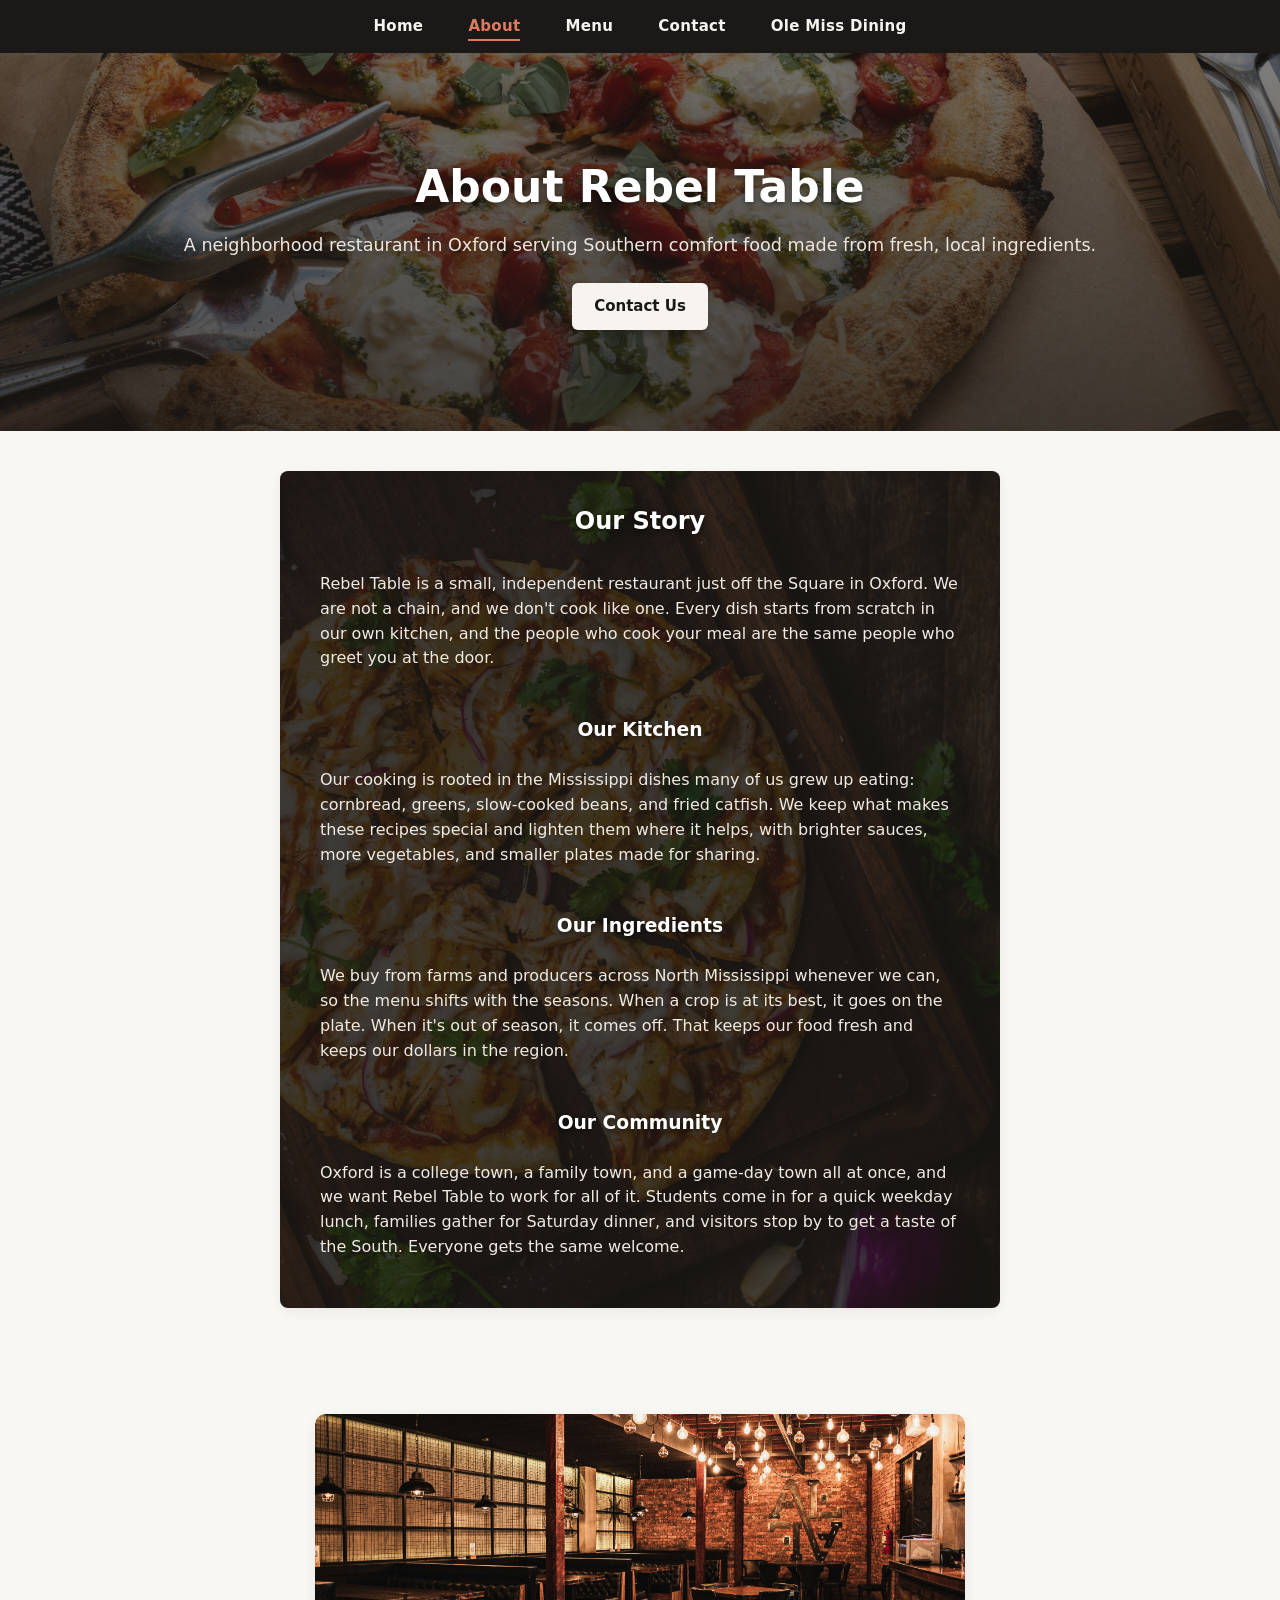
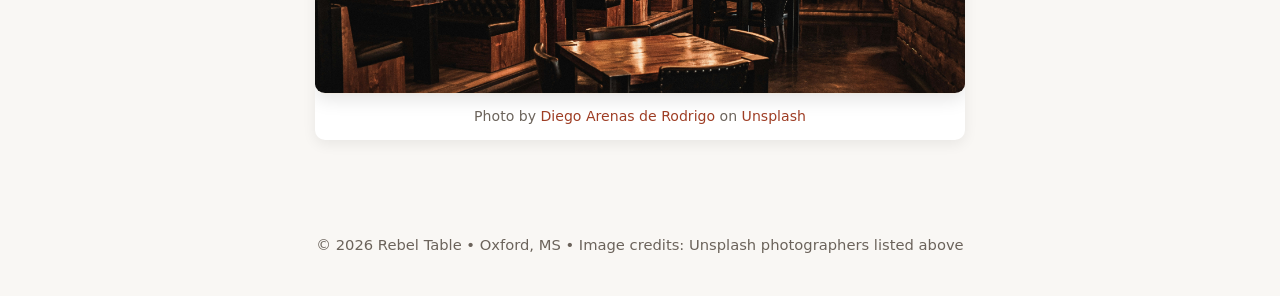
==== about.html @ 62b44683 "Add 'about-hero' class to hero header" ====
<!doctype html>
<html lang="en">
<head>
  <meta charset="utf-8">
  <title>About Us | Rebel Table</title>
  <meta name="viewport" content="width=device-width, initial-scale=1">
  <link href="css/styles.css" rel="stylesheet">
  <script src="js/main.js" defer></script>
</head>

<body>

<!-- ================= NAVIGATION ================= -->
<nav class="site-nav main-nav" aria-label="Primary">
  <ul>
    <li><a href="index.html">Home</a></li>
    <li><a href="about.html" class="active">About</a></li>
    <li><a href="menu.html">Menu</a></li>
    <li><a href="form.html">Contact</a></li>
    <li>
      <a href="https://olemiss.edu/student-life/campus-living/dining/"
         target="_blank" rel="noopener noreferrer">
         Ole Miss Dining
      </a>
    </li>
  </ul>
</nav>

<!-- ================= HERO SECTION ================= -->
<header class="hero about-hero">
  <h1>About Rebel Table</h1>
  <p>A neighborhood restaurant in Oxford serving Southern comfort food made from fresh, local ingredients.</p>
  <a class="btn" href="form.html">Contact Us</a>
</header>

<main>

  <!-- ================= ABOUT SECTION ================= -->
<section class="about-section about-story">
    <h2>Our Story</h2>
    <p>
      Rebel Table is a small, independent restaurant just off the Square in Oxford. We are not
      a chain, and we don't cook like one. Every dish starts from scratch in our own kitchen,
      and the people who cook your meal are the same people who greet you at the door.
    </p>

    <h3>Our Kitchen</h3>
    <p>
      Our cooking is rooted in the Mississippi dishes many of us grew up eating: cornbread,
      greens, slow-cooked beans, and fried catfish. We keep what makes these recipes special and
      lighten them where it helps, with brighter sauces, more vegetables, and smaller plates
      made for sharing.
    </p>

    <h3>Our Ingredients</h3>
    <p>
      We buy from farms and producers across North Mississippi whenever we can, so the menu
      shifts with the seasons. When a crop is at its best, it goes on the plate. When it's out
      of season, it comes off. That keeps our food fresh and keeps our dollars in the region.
    </p>

    <h3>Our Community</h3>
    <p>
      Oxford is a college town, a family town, and a game-day town all at once, and we want
      Rebel Table to work for all of it. Students come in for a quick weekday lunch, families
      gather for Saturday dinner, and visitors stop by to get a taste of the South. Everyone
      gets the same welcome.
    </p>
  </section>

  <!-- ================= GALLERY SECTION ================= -->
  <section class="gallery" aria-label="Restaurant photo">
    <figure>
      <img src="images/About_2.jpg"
           alt="Cozy restaurant interior with exposed brick walls and warm lighting">

      <figcaption>
        Photo by
        <a href="https://unsplash.com/@diegoarenasderodrigo"
           target="_blank" rel="noopener noreferrer">
          Diego Arenas de Rodrigo
        </a>
        on
        <a href="https://unsplash.com/photos/cozy-restaurant-interior-with-warm-lighting-and-exposed-brick-1SuTQ2sR88g"
           target="_blank" rel="noopener noreferrer">
          Unsplash
        </a>
      </figcaption>
    </figure>
  </section>

</main>

<!-- ================= FOOTER ================= -->
<footer>
  © 2026 Rebel Table • Oxford, MS • Image credits: Unsplash photographers listed above
</footer>

</body>
</html>
---- css/styles.css ----
/* base & reset */
*,
*::before,
*::after {
  box-sizing: border-box;
}

html,
body {
  height: 100%;
}

body {
  margin: 0;
  font-family: system-ui, -apple-system, Segoe UI, Roboto, Arial, sans-serif;
  line-height: 1.55;
  color: #24211e;
  background: #f9f7f4;
}

img {
  max-width: 100%;
  display: block;
}

a {
  color: #9e3d24;
  text-decoration: none;
}

a:hover {
  text-decoration: underline;
}

/* utilities */
.center {
  text-align: center;
}

.rounded-img {
  border-radius: 10px;
}

.sr-only {
  position: absolute;
  width: 1px;
  height: 1px;
  padding: 0;
  margin: -1px;
  overflow: hidden;
  clip: rect(0, 0, 1px, 1px);
  white-space: nowrap;
  border: 0;
}

.container {
  max-width: 960px;
  margin: 0 auto;
  padding: 24px;
}

/* navigation */
nav,
.site-nav {
  background: #1b1917;
  position: sticky;
  top: 0;
  z-index: 10;
}

nav a,
.site-nav a {
  color: #f7f4ef;
  font-weight: 600;
}

nav a:hover,
.site-nav a:hover {
  opacity: 0.85;
}

.site-nav.main-nav {
  padding: 14px 0;
  text-align: center;
}

.site-nav.main-nav ul {
  list-style: none;
  margin: 0;
  padding: 0;
}

.site-nav.main-nav li {
  display: inline-block;
  margin: 0 20px;
}

.site-nav.main-nav a {
  font-size: 15px;
  letter-spacing: 0.02em;
}

.site-nav.main-nav a.active {
  color: #e07a5f;
  border-bottom: 2px solid #e07a5f;
  padding-bottom: 4px;
}

.site-nav.main-nav a.active:hover {
  text-decoration: none;
}

/* hero */
.hero {
  background:
    linear-gradient(180deg, rgba(27, 25, 23, 0.55), rgba(27, 25, 23, 0.78)),
    url("../images/hero-dish.jpg") center / cover no-repeat;
  color: #fff;
  text-align: center;
  padding: 84px 20px;
  min-height: 42vh;
  display: flex;
  flex-direction: column;
  justify-content: center;
  align-items: center;
}

.hero h1 {
  font-size: clamp(28px, 5vw, 44px);
  margin: 0 0 10px;
  text-shadow: 0 2px 6px rgba(0, 0, 0, 0.45);
}

.hero p {
  font-size: 1.1rem;
  margin: 0 0 24px;
  color: #ede7df;
}

/* buttons */
.btn,
button[type="submit"] {
  display: inline-block;
  padding: 12px 22px;
  border: 0;
  border-radius: 6px;
  color: #fff;
  background: #b5462a;
  box-shadow: 0 3px 10px rgba(0, 0, 0, 0.14);
  cursor: pointer;
  font-weight: 600;
  font-size: 15px;
  transition: background 0.2s ease, transform 0.15s ease;
}

.btn:hover,
button[type="submit"]:hover {
  background: #96371f;
  text-decoration: none;
}

.hero .btn {
  background: #f7f4ef;
  color: #1b1917;
}

.hero .btn:hover {
  background: #e8e1d7;
  color: #1b1917;
}

/* content cards */
.about-section,
.hours-section,
.menu-section {
  background: #fff;
  padding: 32px 40px;
  margin: 40px auto;
  border-radius: 8px;
  box-shadow: 0 4px 14px rgba(0, 0, 0, 0.06);
  width: 85%;
  max-width: 720px;
  text-align: left;
  display: flex;
  flex-direction: column;
  align-items: center;
}

.about-section h1,
.hours-section h2,
.menu-section h1 {
  margin: 0 0 20px;
  color: #24211e;
  text-align: center;
}

.about-section {
  background:
    linear-gradient(135deg, rgba(24, 21, 18, 0.72), rgba(24, 21, 18, 0.45)),
    url("../images/about_bg.jpg") center / cover no-repeat;
  color: #f7f4ef;
}

.about-section h1 {
  color: #fff;
  text-shadow: 0 2px 5px rgba(0, 0, 0, 0.5);
}

.about-section p {
  color: #efeae2;
}

/* about page story card (about.html only) */
.about-story {
  background:
    linear-gradient(135deg, rgba(24, 21, 18, 0.85), rgba(24, 21, 18, 0.80)),
    url("../images/about_bg.jpg") center / cover no-repeat;
  align-items: stretch;
}

.about-story h2,
.about-story h3 {
  color: #fff;
  text-align: center;
  text-shadow: 0 2px 5px rgba(0, 0, 0, 0.5);
}

.about-story h2 {
  margin: 0 0 16px;
}

.about-story h3 {
  margin: 28px 0 8px;
}

/* tables */
.table-wrap {
  overflow-x: auto;
  width: 100%;
}

table {
  width: 100%;
  border-collapse: collapse;
  background: #fff;
  border-radius: 8px;
  overflow: hidden;
  margin: 16px 0;
}

thead th {
  background: #f2ede6;
  color: #24211e;
  text-align: left;
  padding: 12px 14px;
  font-weight: 700;
}

tbody td {
  border-top: 1px solid #ebe5dc;
  padding: 12px 14px;
}

tbody tr:nth-child(even) {
  background: #fcfaf7;
}

/* contact form */
form {
  background: #fff;
  width: min(460px, 92vw);
  margin: 24px auto 40px;
  padding: 30px;
  border-radius: 10px;
  box-shadow: 0 6px 20px rgba(0, 0, 0, 0.06);
}

label {
  display: block;
  font-weight: 600;
  font-size: 14px;
  margin: 10px 0 6px;
  color: #36312c;
}

input[type="text"],
input[type="email"],
input[type="password"],
input[type="tel"],
textarea {
  display: block;
  width: 100%;
  padding: 10px 12px;
  border: 1px solid #d8d0c5;
  border-radius: 6px;
  background: #fcfbfa;
  font-family: inherit;
  font-size: 15px;
  margin-bottom: 14px;
}

input:focus,
textarea:focus {
  outline: none;
  background: #fff;
  border-color: #b5462a;
  box-shadow: 0 0 0 3px rgba(181, 70, 42, 0.14);
}

input:user-invalid {
  border-color: #c93b3b;
}

textarea {
  resize: vertical;
}

form button[type="submit"] {
  width: 100%;
  margin-top: 8px;
}

.form-feedback {
  margin-top: 14px;
  padding: 12px 14px;
  border-radius: 6px;
  background: #eef6f0;
  color: #235332;
  font-size: 14px;
  border: 1px solid #c7e0ce;
  display: none;
}

.form-feedback.visible {
  display: block;
}

/* figures & photo cards */
figure {
  text-align: center;
  margin: 30px auto;
}

figure img {
  width: 90%;
  max-width: 900px;
  border-radius: 10px;
  box-shadow: 0 6px 18px rgba(0, 0, 0, 0.1);
}

figcaption {
  font-size: 0.88rem;
  color: #6b635b;
  margin-top: 8px;
}

.gallery {
  display: flex;
  justify-content: center;
  align-items: flex-start;
  gap: 20px;
  flex-wrap: wrap;
  padding: 36px 20px;
}

.gallery figure,
.menu-photo figure {
  background: #fff;
  border-radius: 10px;
  box-shadow: 0 4px 14px rgba(0, 0, 0, 0.07);
  overflow: hidden;
  text-align: center;
}

.gallery figure {
  max-width: 650px;
  flex: 1 1 45%;
}

.menu-photo {
  width: 85%;
  max-width: 720px;
  margin: 40px auto;
}

.menu-photo figure {
  padding-bottom: 8px;
}

.gallery img {
  width: 100%;
  height: 280px;
  object-fit: cover;
  border-bottom: 1px solid #efeae2;
}

.menu-photo img {
  width: 100%;
  height: 340px;
  object-fit: cover;
  display: block;
  border-bottom: 1px solid #efeae2;
}

.gallery figcaption,
.menu-photo figcaption {
  padding: 12px;
  margin-top: 0;
}

/* daily special card */
.special-card {
  background: #fff;
  padding: 26px;
  margin: 30px auto;
  text-align: center;
  border-radius: 10px;
  box-shadow: 0 4px 14px rgba(0, 0, 0, 0.07);
  max-width: 600px;
}

/* thank you page */
.thankyou-wrapper {
  min-height: 80vh;
  display: flex;
  justify-content: center;
  align-items: center;
  text-align: center;
  background-color: #f9f7f4;
}

.thankyou-card {
  background-color: #fff;
  padding: 48px 56px;
  border-radius: 10px;
  box-shadow: 0 6px 20px rgba(0, 0, 0, 0.07);
  max-width: 580px;
  width: 90%;
}

.thankyou-card h1 {
  color: #24211e;
  margin-bottom: 14px;
  font-size: 2rem;
}

.thankyou-card p {
  color: #5c544d;
  margin-bottom: 24px;
  font-size: 1rem;
}

/* footer */
footer {
  color: #6b635b;
  text-align: center;
  padding: 28px 16px 40px;
  font-size: 0.92rem;
}

@media (max-width: 640px) {
  .container {
    padding: 18px;
  }

  .site-nav.main-nav li {
    margin: 0 10px;
  }

  .gallery img {
    height: 220px;
  }

  .menu-photo img {
    height: 240px;
  }
}
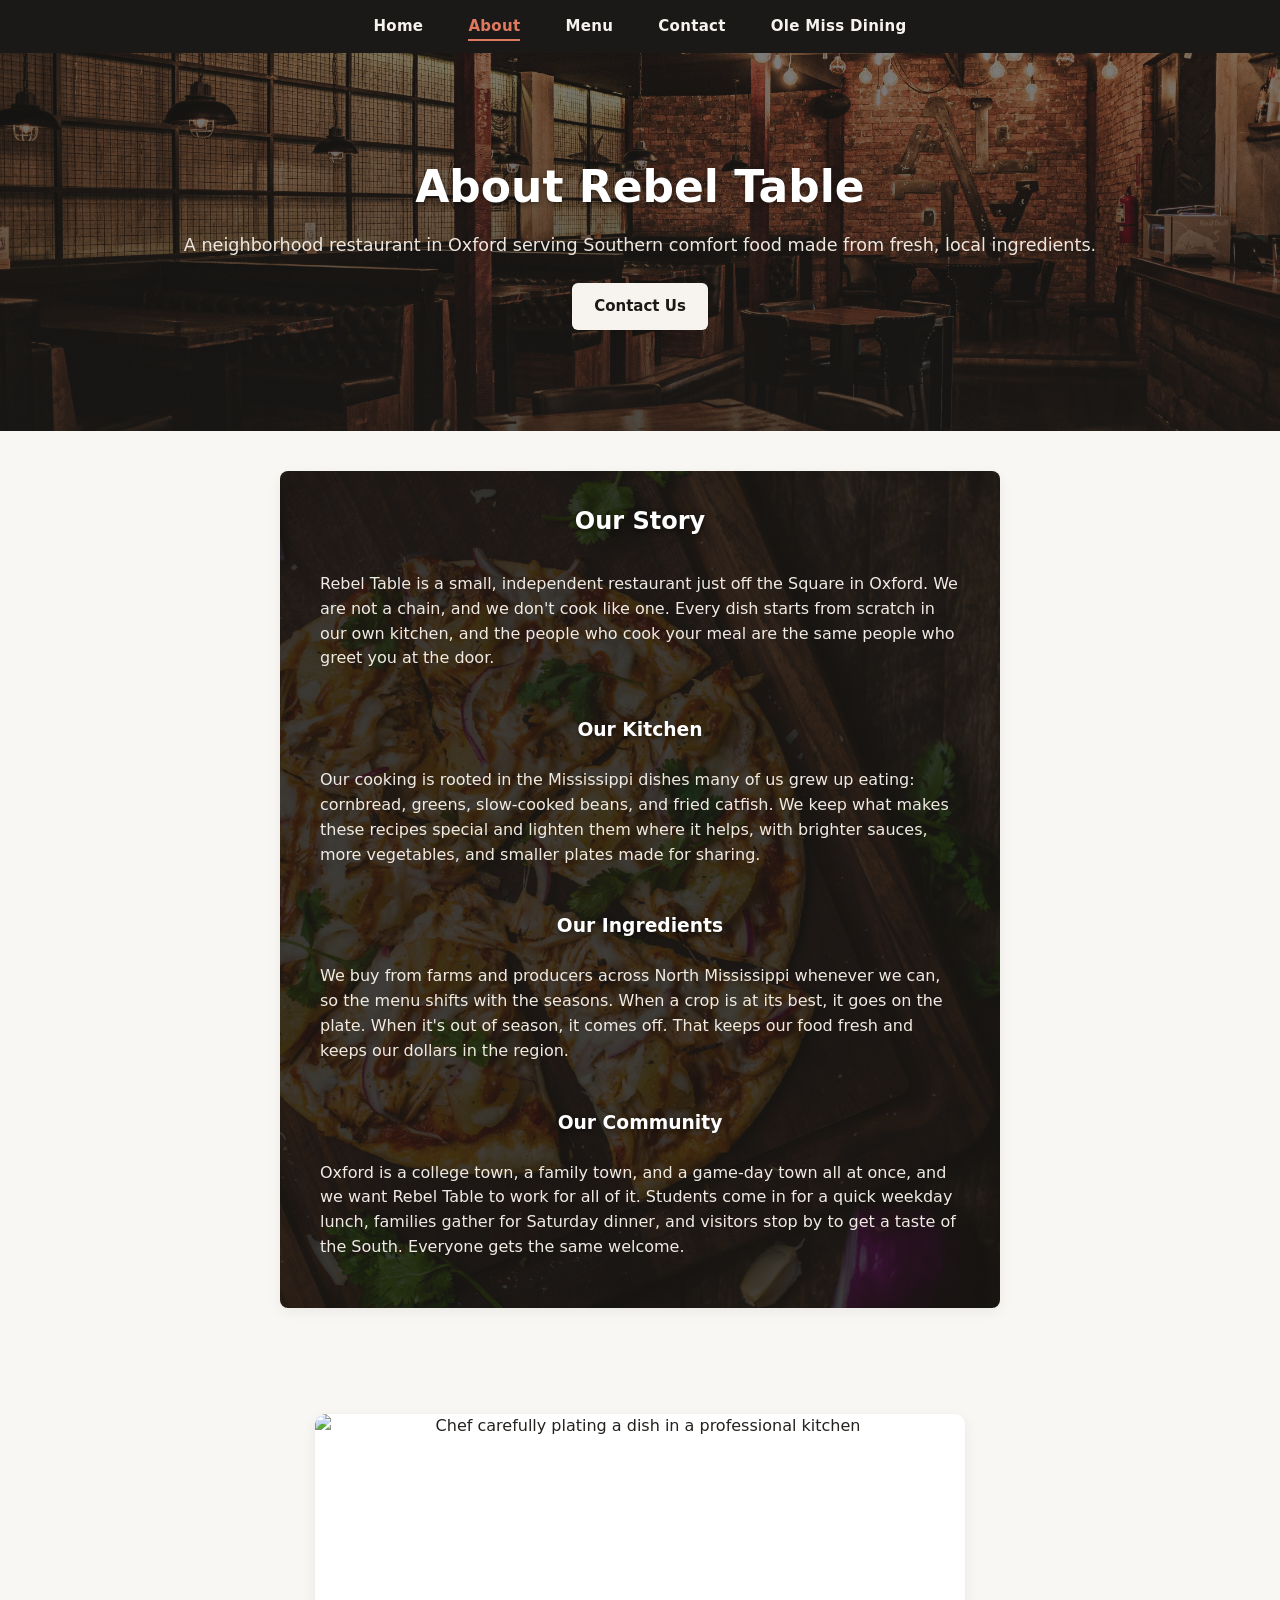
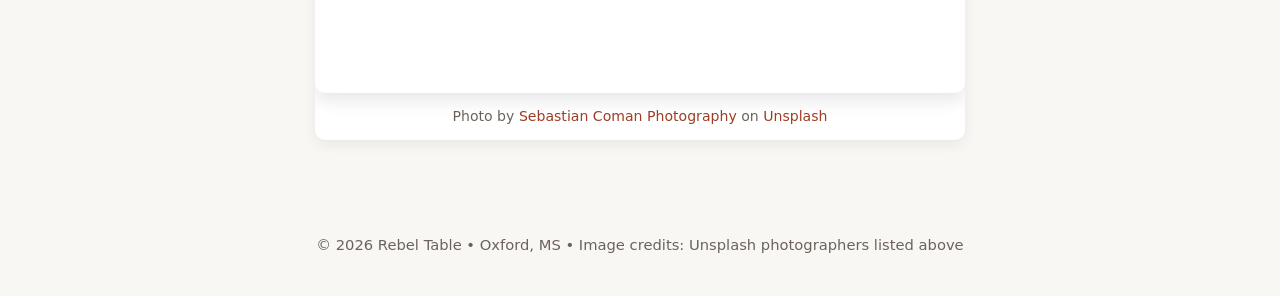
==== commit e20280b9: "Replace restaurant image and update photo credit Updated the gallery section with a new image and ch" ====
--- a/about.html
+++ b/about.html
@@ -71,22 +71,22 @@
   <!-- ================= GALLERY SECTION ================= -->
   <section class="gallery" aria-label="Restaurant photo">
     <figure>
-      <img src="images/About_2.jpg"
-           alt="Cozy restaurant interior with exposed brick walls and warm lighting">
+  <img src="images/About_Chef.jpg"
+       alt="Chef carefully plating a dish in a professional kitchen">
 
-      <figcaption>
-        Photo by
-        <a href="https://unsplash.com/@diegoarenasderodrigo"
-           target="_blank" rel="noopener noreferrer">
-          Diego Arenas de Rodrigo
-        </a>
-        on
-        <a href="https://unsplash.com/photos/cozy-restaurant-interior-with-warm-lighting-and-exposed-brick-1SuTQ2sR88g"
-           target="_blank" rel="noopener noreferrer">
-          Unsplash
-        </a>
-      </figcaption>
-    </figure>
+  <figcaption>
+    Photo by
+    <a href="https://unsplash.com/@sebastiancoman"
+       target="_blank" rel="noopener noreferrer">
+      Sebastian Coman Photography
+    </a>
+    on
+    <a href="https://unsplash.com/photos/person-putting-food-on-plate-cQbOSRpElxw"
+       target="_blank" rel="noopener noreferrer">
+      Unsplash
+    </a>
+  </figcaption>
+</figure>
   </section>
 
 </main>
--- a/css/styles.css
+++ b/css/styles.css
@@ -123,6 +123,12 @@
   flex-direction: column;
   justify-content: center;
   align-items: center;
+}
+
+.about-hero {
+  background:
+    linear-gradient(180deg, rgba(27, 25, 23, 0.55), rgba(27, 25, 23, 0.78)),
+    url("../images/About_2.jpg") center / cover no-repeat;
 }
 
 .hero h1 {
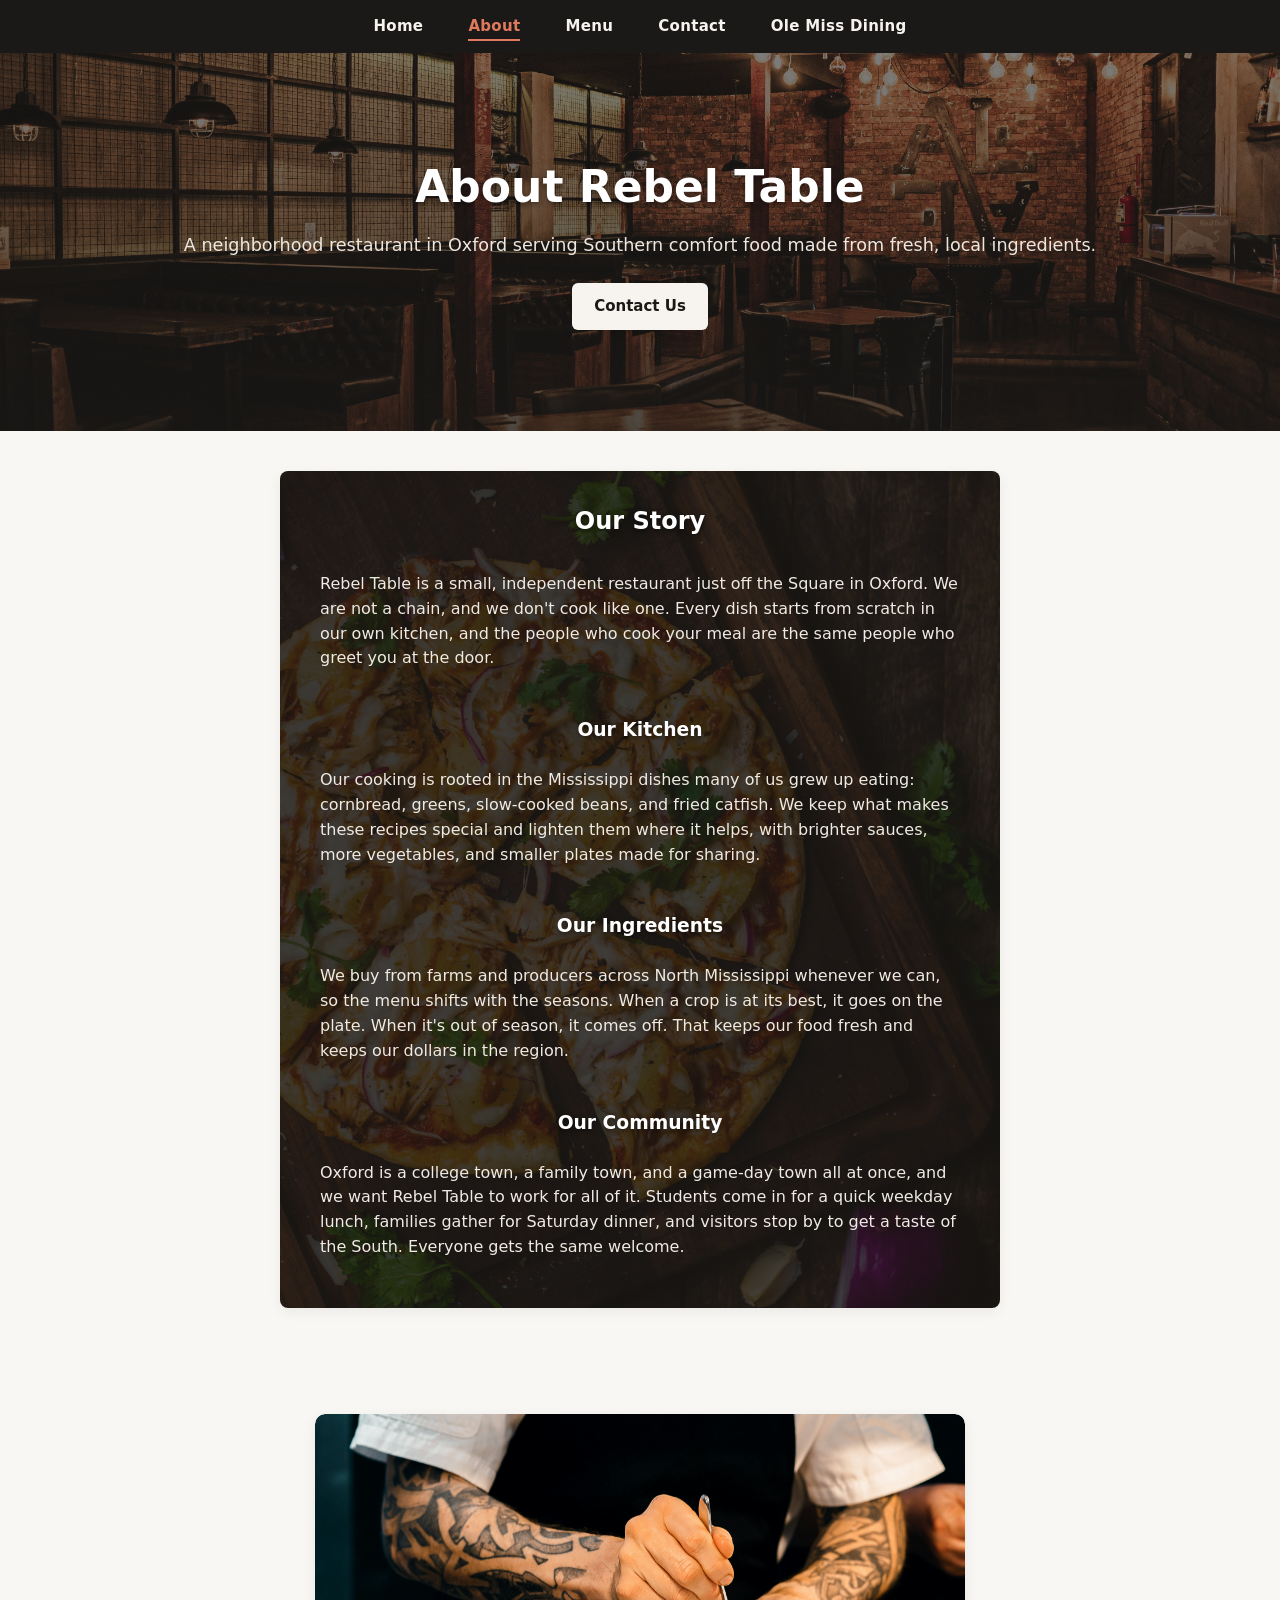
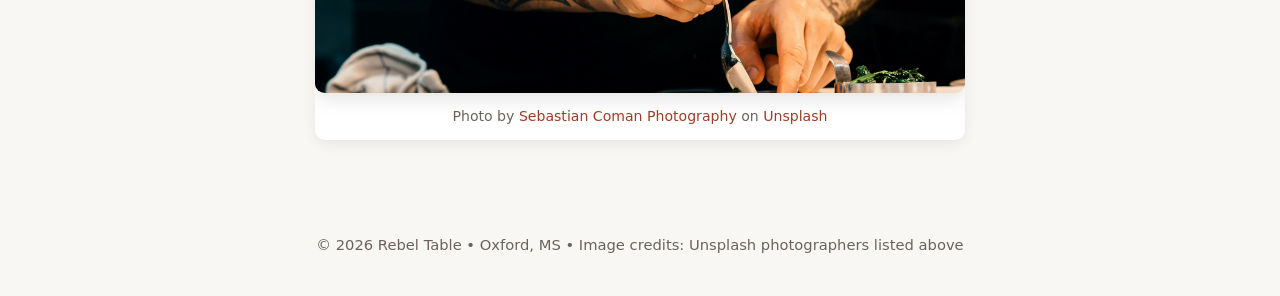
==== commit e5358455: "Fix image source for chef's photo in about.html" ====
--- a/about.html
+++ b/about.html
@@ -71,7 +71,7 @@
   <!-- ================= GALLERY SECTION ================= -->
   <section class="gallery" aria-label="Restaurant photo">
     <figure>
-  <img src="images/About_Chef.jpg"
+  <img src="images/About_Chefs.jpg"
        alt="Chef carefully plating a dish in a professional kitchen">
 
   <figcaption>
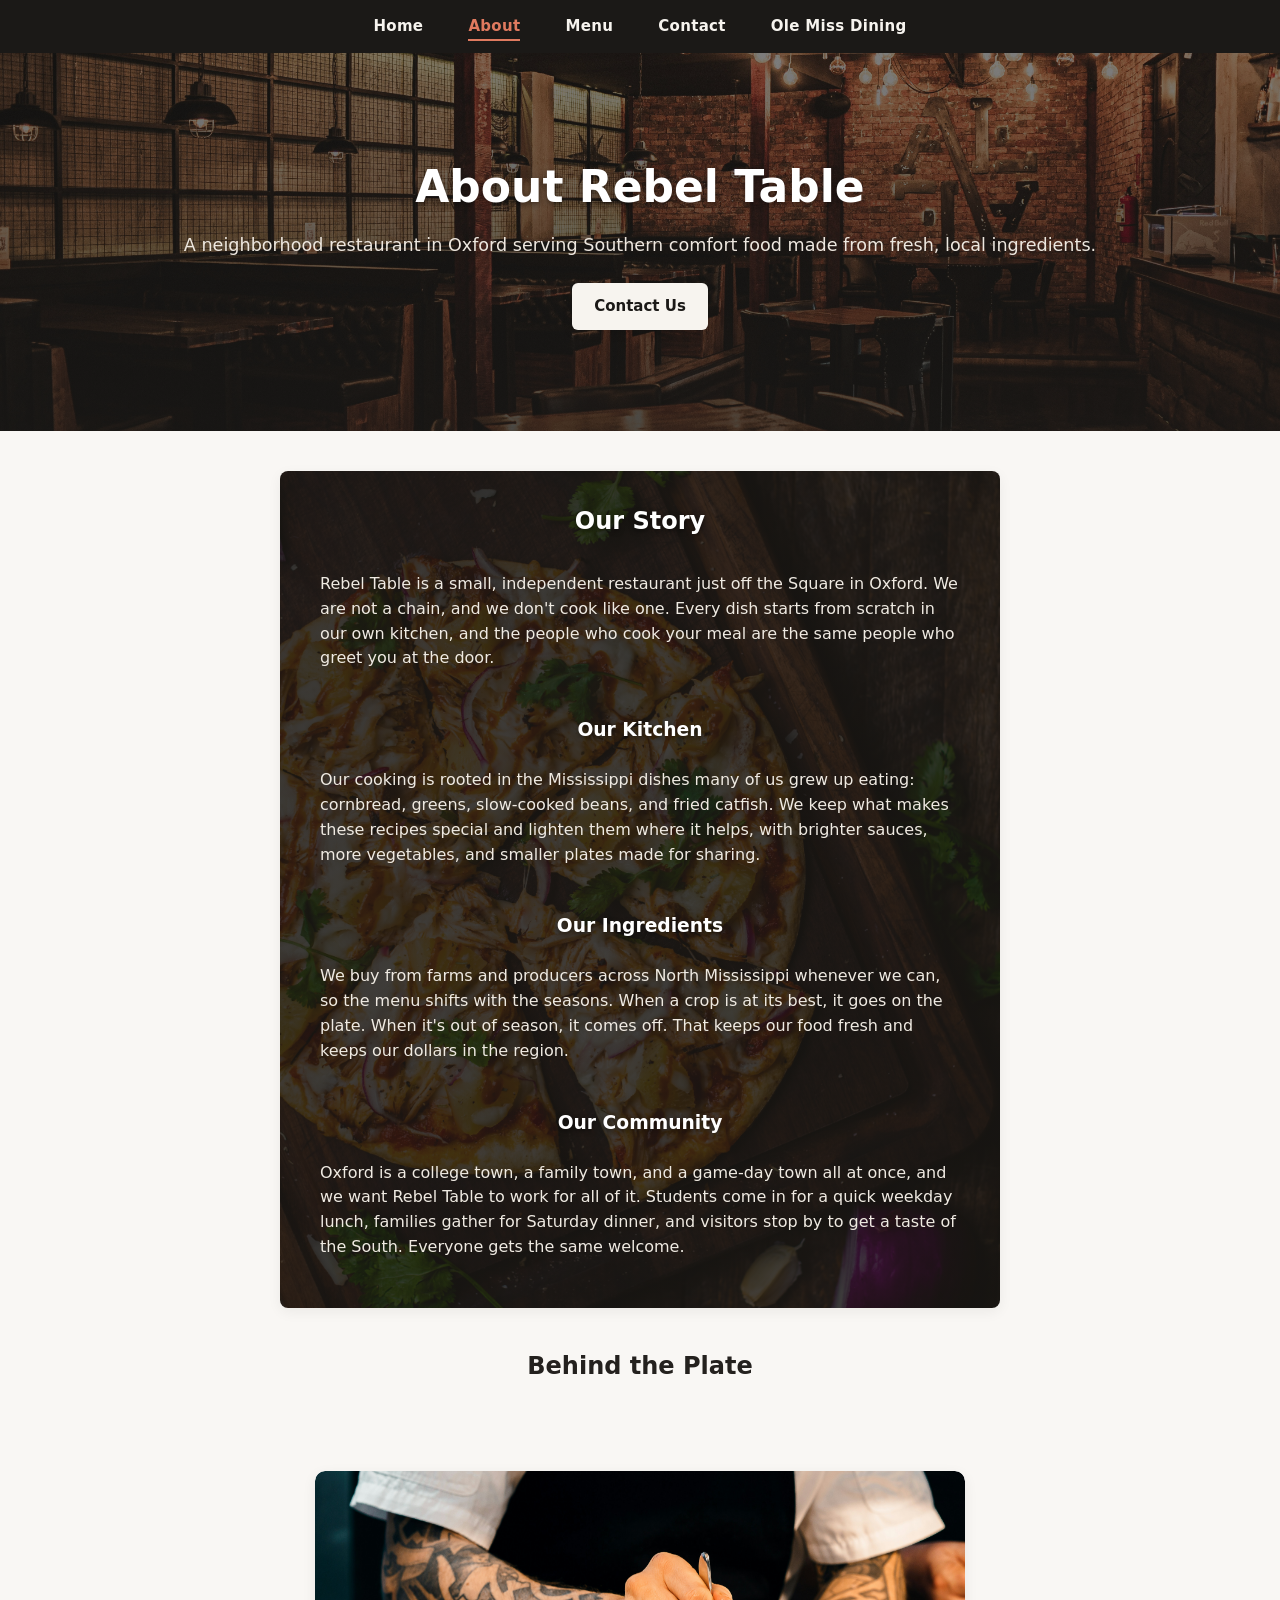
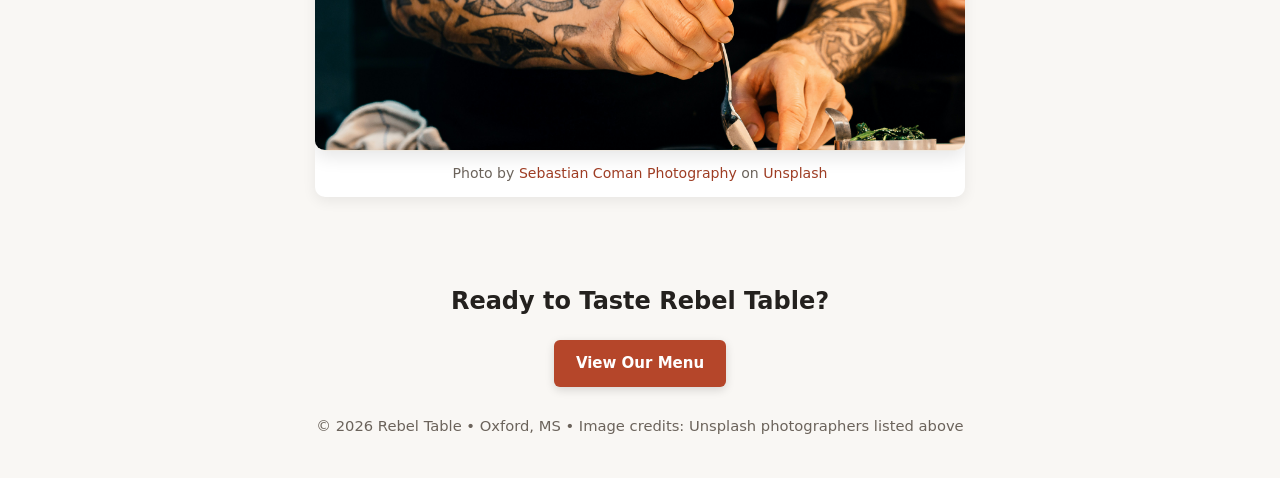
==== commit b9677981: "Update about.html" ====
--- a/about.html
+++ b/about.html
@@ -69,6 +69,7 @@
   </section>
 
   <!-- ================= GALLERY SECTION ================= -->
+  <h2 class="center">Behind the Plate</h2>
   <section class="gallery" aria-label="Restaurant photo">
     <figure>
   <img src="images/About_Chefs.jpg"
@@ -88,7 +89,11 @@
   </figcaption>
 </figure>
   </section>
-
+ <!-- ================= CALL TO ACTION ================= -->
+  <section class="center about-cta">
+    <h2>Ready to Taste Rebel Table?</h2>
+    <a class="btn" href="menu.html">View Our Menu</a>
+  </section>
 </main>
 
 <!-- ================= FOOTER ================= -->
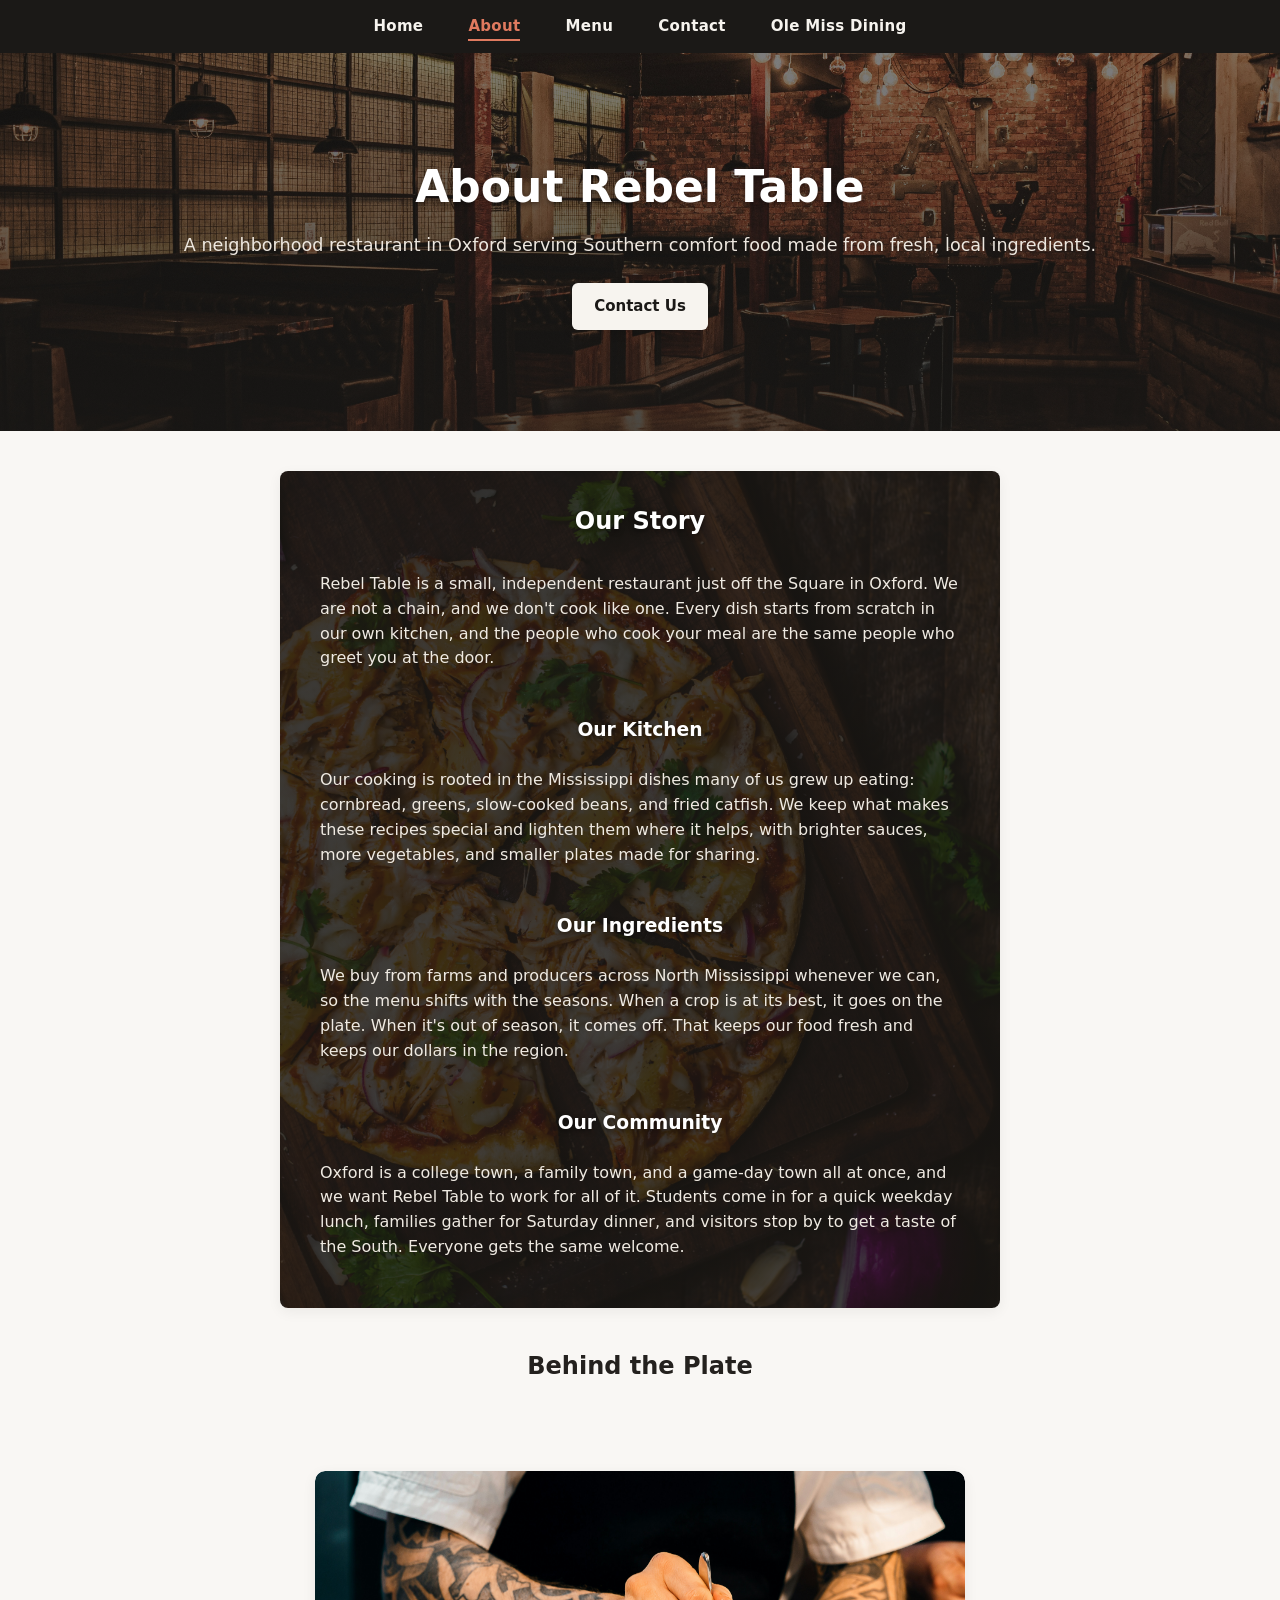
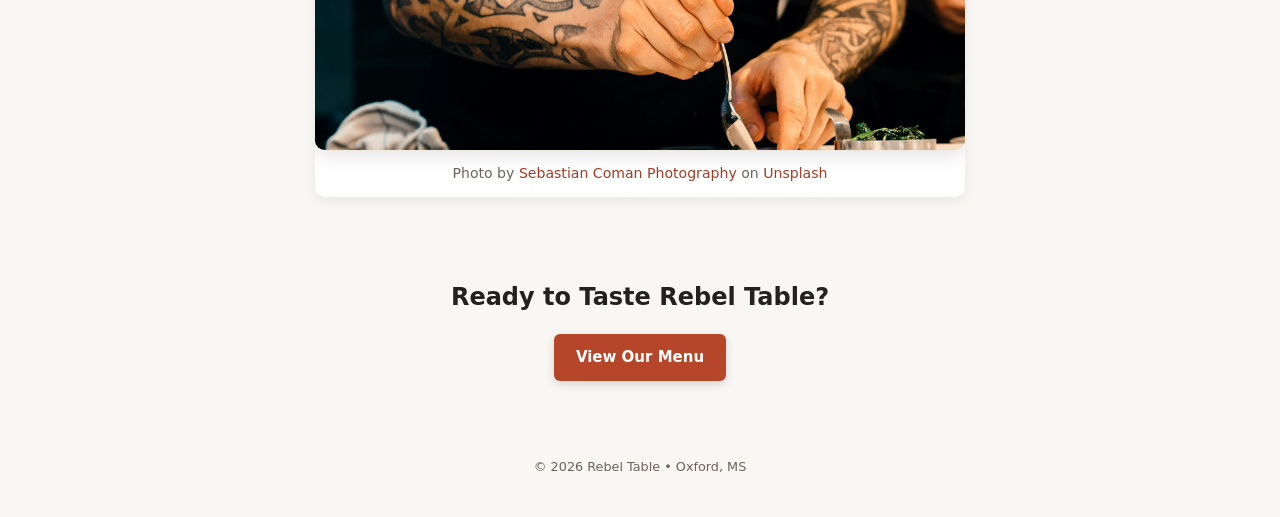
==== commit 68e742cb: "Fix copyright symbol in footer Updated copyright symbol in footer." ====
--- a/about.html
+++ b/about.html
@@ -98,7 +98,7 @@
 
 <!-- ================= FOOTER ================= -->
 <footer>
-  © 2026 Rebel Table • Oxford, MS • Image credits: Unsplash photographers listed above
+  &copy; 2026 Rebel Table • Oxford, MS
 </footer>
 
 </body>
--- a/css/styles.css
+++ b/css/styles.css
@@ -114,7 +114,7 @@
 .hero {
   background:
     linear-gradient(180deg, rgba(27, 25, 23, 0.55), rgba(27, 25, 23, 0.78)),
-    url("../images/hero-dish.jpg") center / cover no-repeat;
+    url("../images/Chicken.jpg") center / cover no-repeat;
   color: #fff;
   text-align: center;
   padding: 84px 20px;
@@ -192,9 +192,9 @@
   align-items: center;
 }
 
-.about-section h1,
+.about-section h2,
 .hours-section h2,
-.menu-section h1 {
+.menu-section h2 {
   margin: 0 0 20px;
   color: #24211e;
   text-align: center;
@@ -207,7 +207,7 @@
   color: #f7f4ef;
 }
 
-.about-section h1 {
+.about-section h2 {
   color: #fff;
   text-shadow: 0 2px 5px rgba(0, 0, 0, 0.5);
 }
@@ -238,7 +238,14 @@
 .about-story h3 {
   margin: 28px 0 8px;
 }
-
+/* about page closing call to action */
+.about-cta {
+  padding: 16px 20px 48px;
+}
+
+.about-cta h2 {
+  margin: 0 0 18px;
+}
 /* tables */
 .table-wrap {
   overflow-x: auto;
@@ -260,6 +267,15 @@
   text-align: left;
   padding: 12px 14px;
   font-weight: 700;
+}
+
+tbody th {
+  background: #e8e1d7;
+  color: #24211e;
+  padding: 14px 16px;
+  text-align: left;
+  font-weight: 700;
+  letter-spacing: 0.03em;
 }
 
 tbody td {
@@ -461,7 +477,7 @@
   color: #6b635b;
   text-align: center;
   padding: 28px 16px 40px;
-  font-size: 0.92rem;
+  font-size: 0.8rem;
 }
 
 @media (max-width: 640px) {
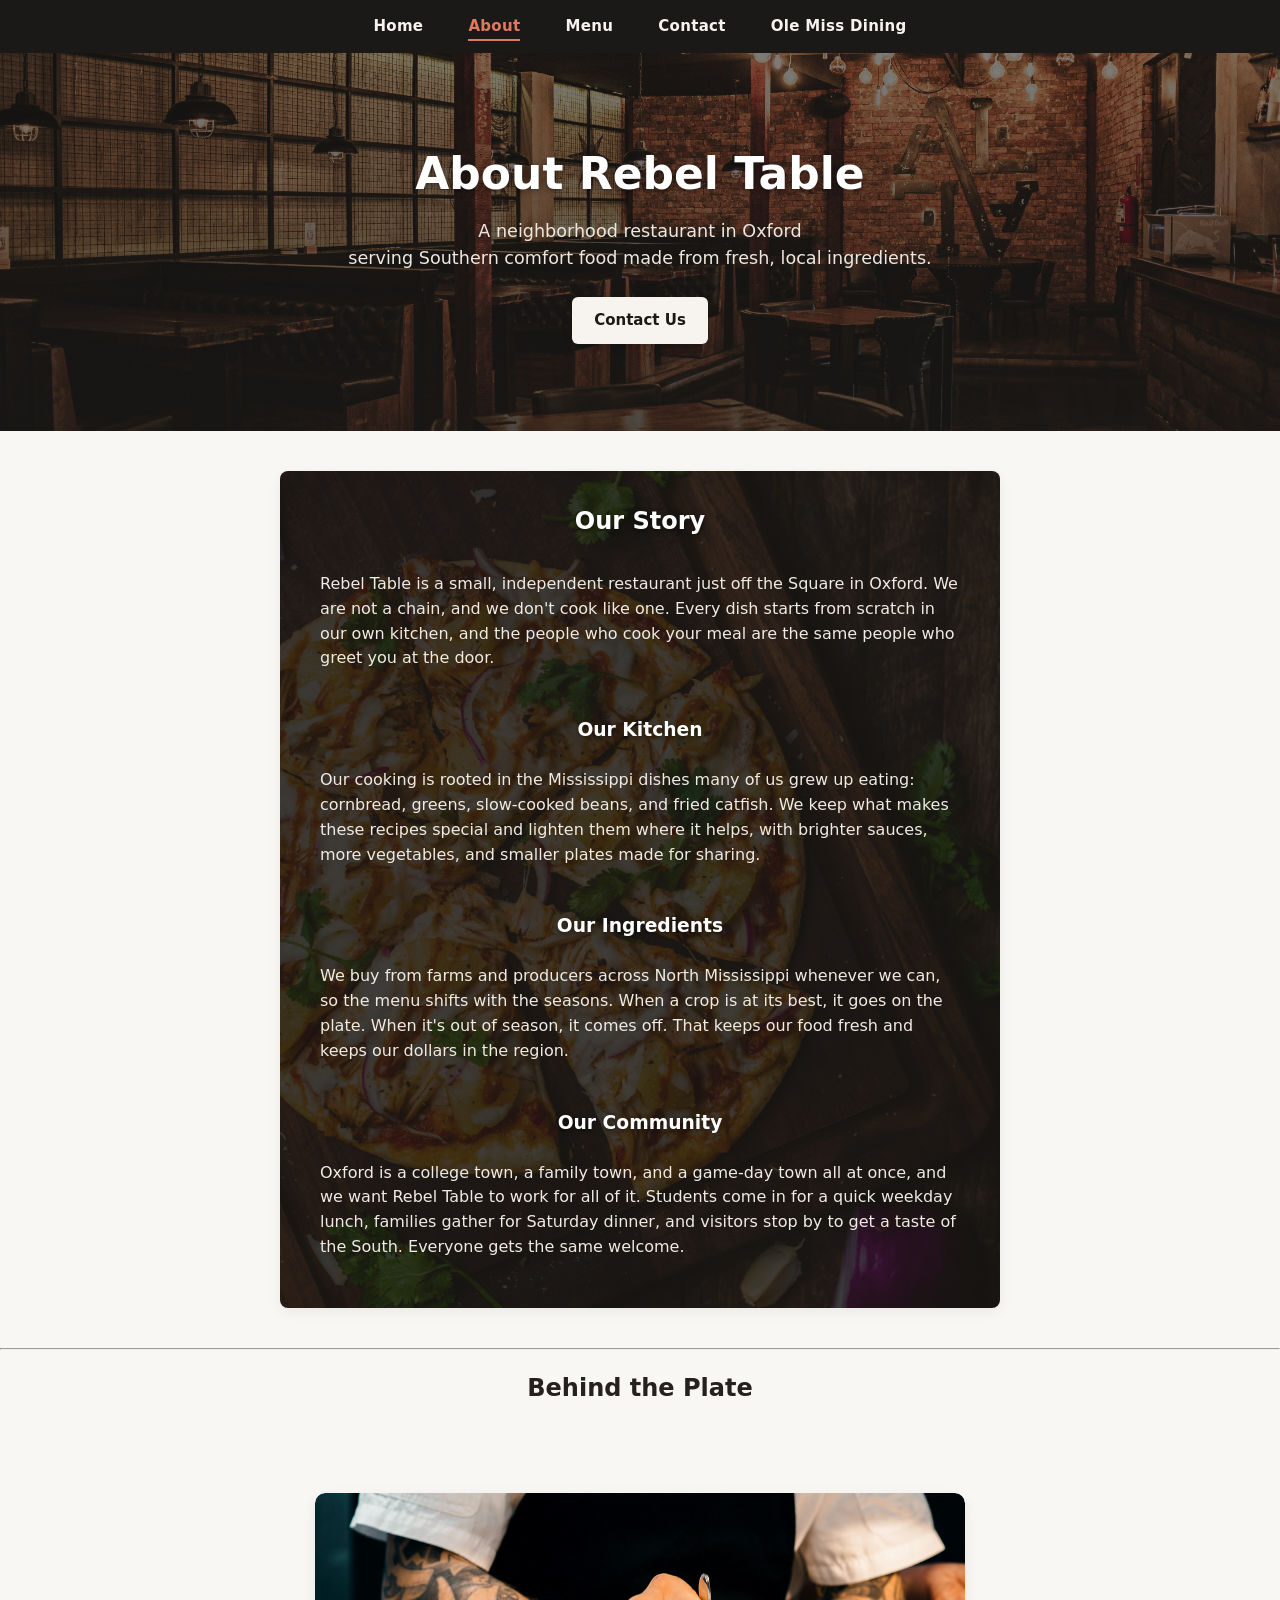
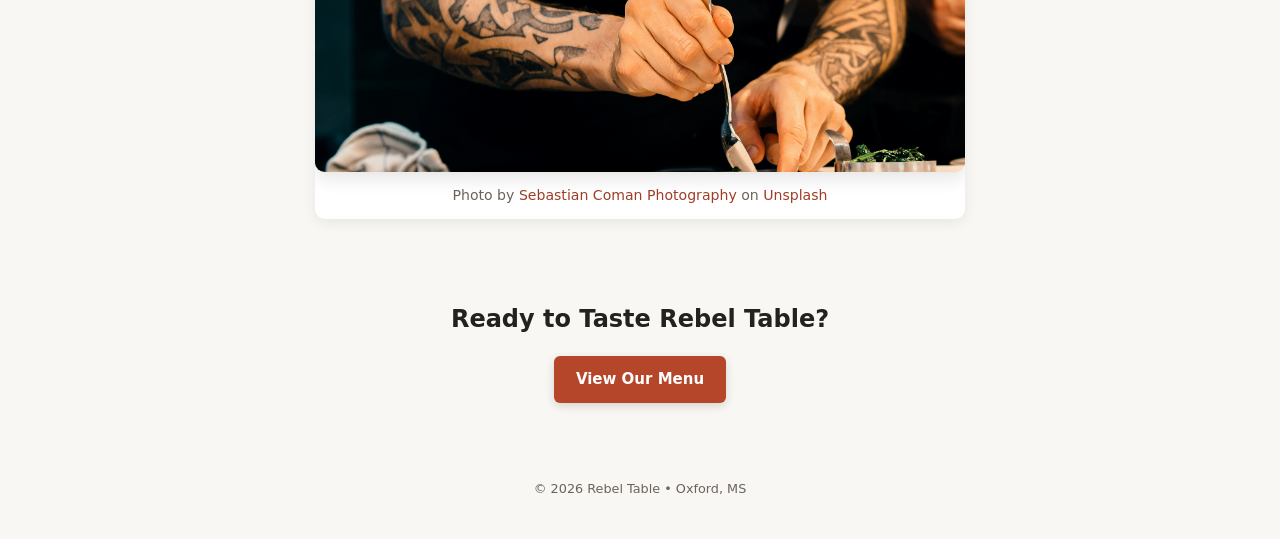
==== commit 09a3c95c: "Revise about section and add horizontal rule Updated the description paragraph and added a horizonta" ====
--- a/about.html
+++ b/about.html
@@ -1,4 +1,16 @@
 <!doctype html>
+<!--
+  Student: Abhirup Chatterjee
+  Course: BAIS 4120 - Client-Side Web Application Development
+  Semester: Fall 2026
+  Project: Rebel Table Semester Project
+  File: about.html
+  Purpose: Provides the restaurant's story, kitchen philosophy,
+           ingredients, community involvement, chef photograph,
+           and a link to the menu.
+-->
+
+
 <html lang="en">
 <head>
   <meta charset="utf-8">
@@ -29,7 +41,7 @@
 <!-- ================= HERO SECTION ================= -->
 <header class="hero about-hero">
   <h1>About Rebel Table</h1>
-  <p>A neighborhood restaurant in Oxford serving Southern comfort food made from fresh, local ingredients.</p>
+  <p>A neighborhood restaurant in Oxford<br>serving Southern comfort food made from fresh, local ingredients.</p>
   <a class="btn" href="form.html">Contact Us</a>
 </header>
 
@@ -67,7 +79,8 @@
       gets the same welcome.
     </p>
   </section>
-
+ 
+  <hr>
   <!-- ================= GALLERY SECTION ================= -->
   <h2 class="center">Behind the Plate</h2>
   <section class="gallery" aria-label="Restaurant photo">
--- a/css/styles.css
+++ b/css/styles.css
@@ -1,3 +1,14 @@
+/*
+  Student: Abhirup Chatterjee
+  Course: BAIS 4120 - Client-Side Web Application Development
+  Semester: Fall 2026
+  Project: Rebel Table Semester Project
+  File: styles.css
+  Purpose: Provides shared styling for all Rebel Table pages,
+           including navigation, backgrounds, typography, tables,
+           forms, images, and responsive layouts.
+*/
+
 /* base & reset */
 *,
 *::before,
@@ -111,6 +122,9 @@
 }
 
 /* hero */
+/* Background photo: Pushpak Dsilva, Unsplash
+   https://unsplash.com/photos/fried-chicken-dish-on-plate-xMbtXlkqjt4
+*/
 .hero {
   background:
     linear-gradient(180deg, rgba(27, 25, 23, 0.55), rgba(27, 25, 23, 0.78)),
@@ -124,6 +138,11 @@
   justify-content: center;
   align-items: center;
 }
+
+/* About page hero background photo:
+   Photographer: Diego Arenas de Rodrigo, Unsplash
+   https://unsplash.com/@diegoarenasderodrigo
+*/
 
 .about-hero {
   background:
@@ -200,6 +219,10 @@
   text-align: center;
 }
 
+/* About section background photo:
+   Photographer: Chad Montano, Unsplash
+   https://unsplash.com/photos/pizza-on-chopping-board-MqT0asuoIcU
+*/
 .about-section {
   background:
     linear-gradient(135deg, rgba(24, 21, 18, 0.72), rgba(24, 21, 18, 0.45)),
@@ -342,20 +365,6 @@
   margin-top: 8px;
 }
 
-.form-feedback {
-  margin-top: 14px;
-  padding: 12px 14px;
-  border-radius: 6px;
-  background: #eef6f0;
-  color: #235332;
-  font-size: 14px;
-  border: 1px solid #c7e0ce;
-  display: none;
-}
-
-.form-feedback.visible {
-  display: block;
-}
 
 /* figures & photo cards */
 figure {
